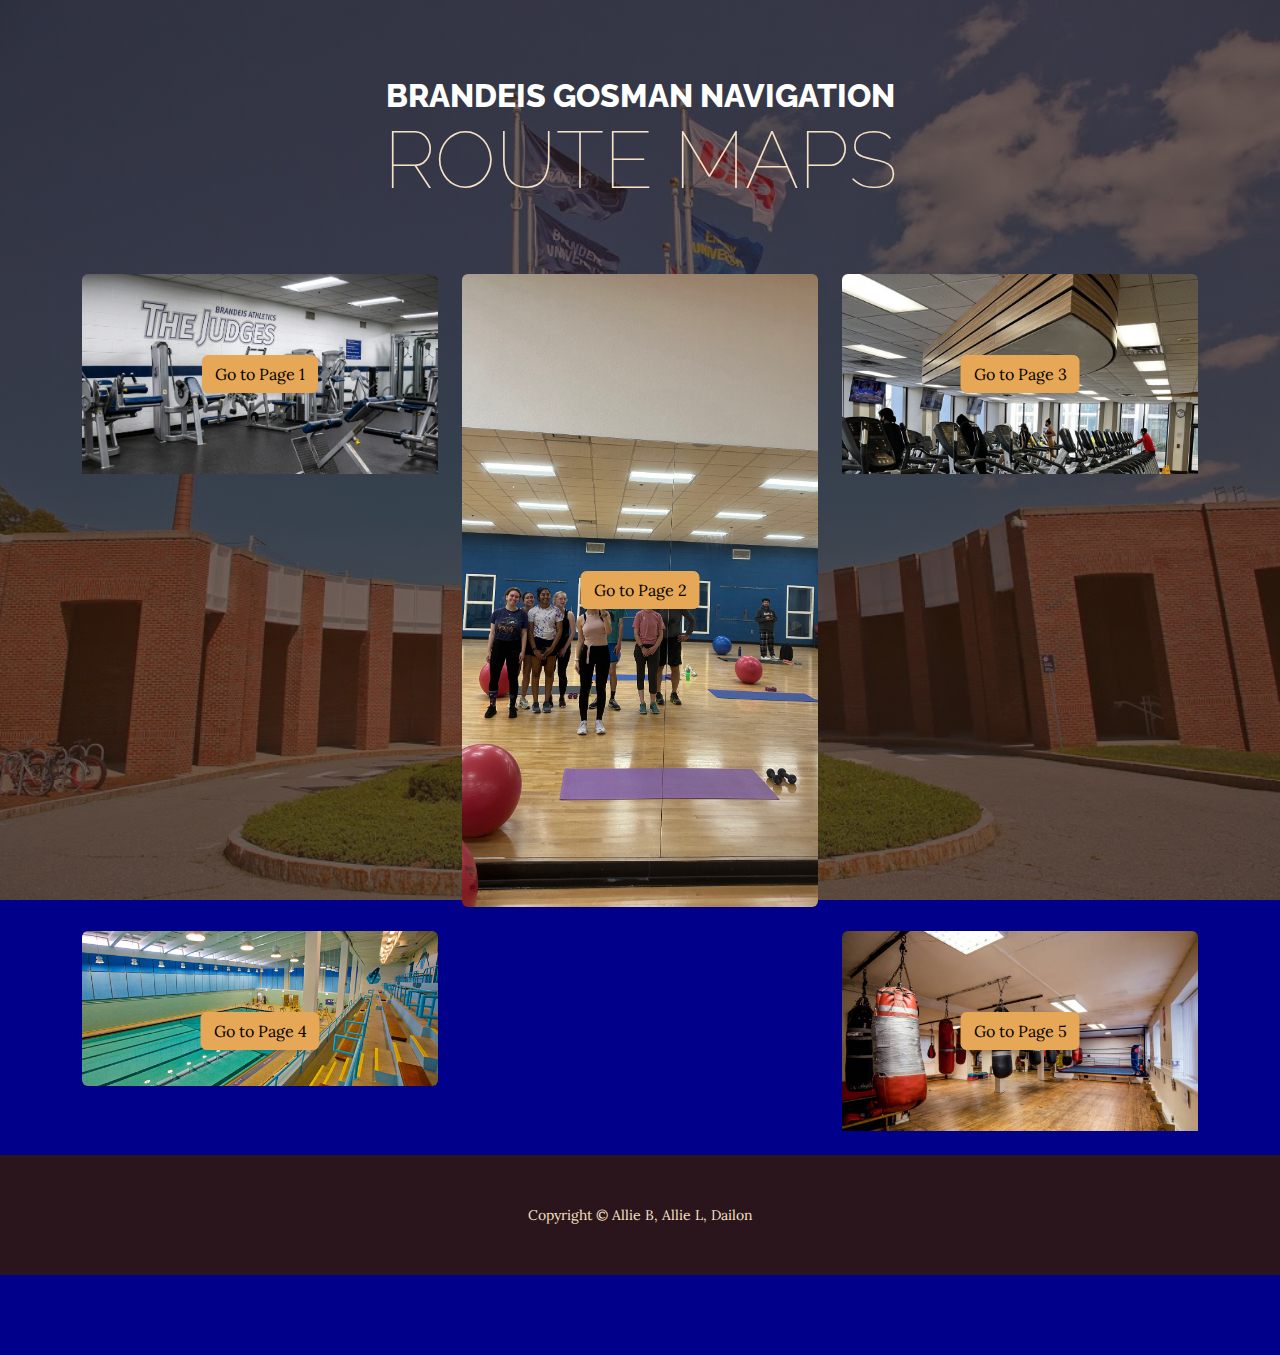
==== index.html @ a2ade56a "Update index.html" ====
<!DOCTYPE html>
<html lang="en">
    <head>
        <meta charset="utf-8" />
        <meta name="viewport" content="width=device-width, initial-scale=1, shrink-to-fit=no" />
        <meta name="description" content="" />
        <meta name="author" content="" />
        <title>Gosman Navigation</title>
        <link rel="icon" type="image/x-icon" href="assets/favicon.ico" />
        <!-- Google fonts-->
        <link href="https://fonts.googleapis.com/css?family=Raleway:100,100i,200,200i,300,300i,400,400i,500,500i,600,600i,700,700i,800,800i,900,900i" rel="stylesheet" />
        <link href="https://fonts.googleapis.com/css?family=Lora:400,400i,700,700i" rel="stylesheet" />
        <!-- Core theme CSS (includes Bootstrap)-->
        <link href="css/styles.css" rel="stylesheet" />
    </head>
    <body>
        <header>
            <h1 class="site-heading text-center text-faded d-none d-lg-block">
                <span class="site-heading-upper text-white mb-3">Brandeis Gosman Navigation</span>
                <span class="site-heading-lower">Route Maps</span>
            </h1>
        </header>
    <section class="page-section clearfix">
    <div class="container">
        <div class="row">
            <!-- Image 1 -->
            <div class="col-md-4 mb-4">
                <div class="image-container position-relative">
                    <img class="img-fluid rounded" src="assets/weight-room.jpg" alt="Image 1">
                    <a href="page1.html" class="btn btn-primary position-absolute top-50 start-50 translate-middle">Go to Page 1</a>
                </div>
            </div>

            <!-- Image 2 -->
            <div class="col-md-4 mb-4">
                <div class="image-container-image2 position-relative">
                    <img class="img-fluid rounded" src="assets/dance-studio.JPG" alt="Image 2">
                    <a href="page2.html" class="btn btn-primary position-absolute top-50 start-50 translate-middle">Go to Page 2</a>
                </div>
            </div>

            <!-- Image 3 -->
            <div class="col-md-4 mb-4">
                <div class="image-container position-relative">
                    <img class="img-fluid rounded" src="assets/cardio-zone.jpg" alt="Image 3">
                    <a href="page3.html" class="btn btn-primary position-absolute top-50 start-50 translate-middle">Go to Page 3</a>
                </div>
            </div>

            <!-- Image 4 -->
            <div class="col-md-4 mb-4">
                <div class="image-container position-relative">
                    <img class="img-fluid rounded" src="assets/pool.jpg" alt="Image 4">
                    <a href="page4.html" class="btn btn-primary position-absolute top-50 start-50 translate-middle">Go to Page 4</a>
                </div>
            </div>

            <!-- Image 5 -->
            <div class="col-md-4 mb-4">
                <div class="image-container position-relative">
                    <img class="img-fluid rounded" src="assets/boxing-room.jpg" alt="Image 5">
                    <a href="page5.html" class="btn btn-primary position-absolute top-50 start-50 translate-middle">Go to Page 5</a>
                </div>
            </div>
        </div>
    </div>
        <footer class="footer text-faded text-center py-5">
            <div class="container"><p class="m-0 small">Copyright &copy; Allie B, Allie L, Dailon</p></div>
        </footer>
        <!-- Bootstrap core JS-->
        <script src="https://cdn.jsdelivr.net/npm/bootstrap@5.2.3/dist/js/bootstrap.bundle.min.js"></script>
        <!-- Core theme JS-->
        <script src="js/scripts.js"></script>
    </body>
</html>
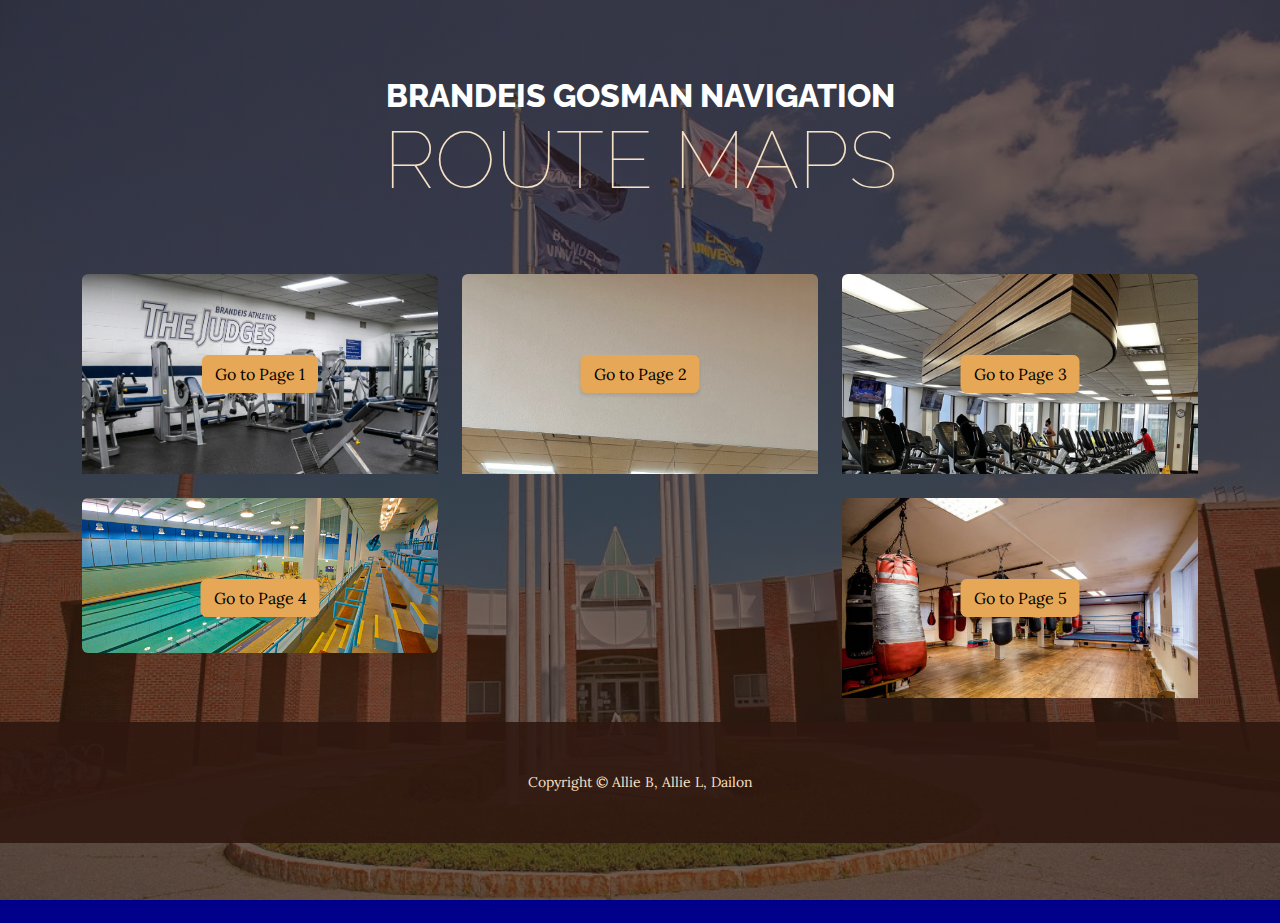
==== commit 14b1dac4: "Update index.html" ====
--- a/index.html
+++ b/index.html
@@ -33,7 +33,7 @@
 
             <!-- Image 2 -->
             <div class="col-md-4 mb-4">
-                <div class="image-container-image2 position-relative">
+                <div class="image-container position-relative">
                     <img class="img-fluid rounded" src="assets/dance-studio.JPG" alt="Image 2">
                     <a href="page2.html" class="btn btn-primary position-absolute top-50 start-50 translate-middle">Go to Page 2</a>
                 </div>
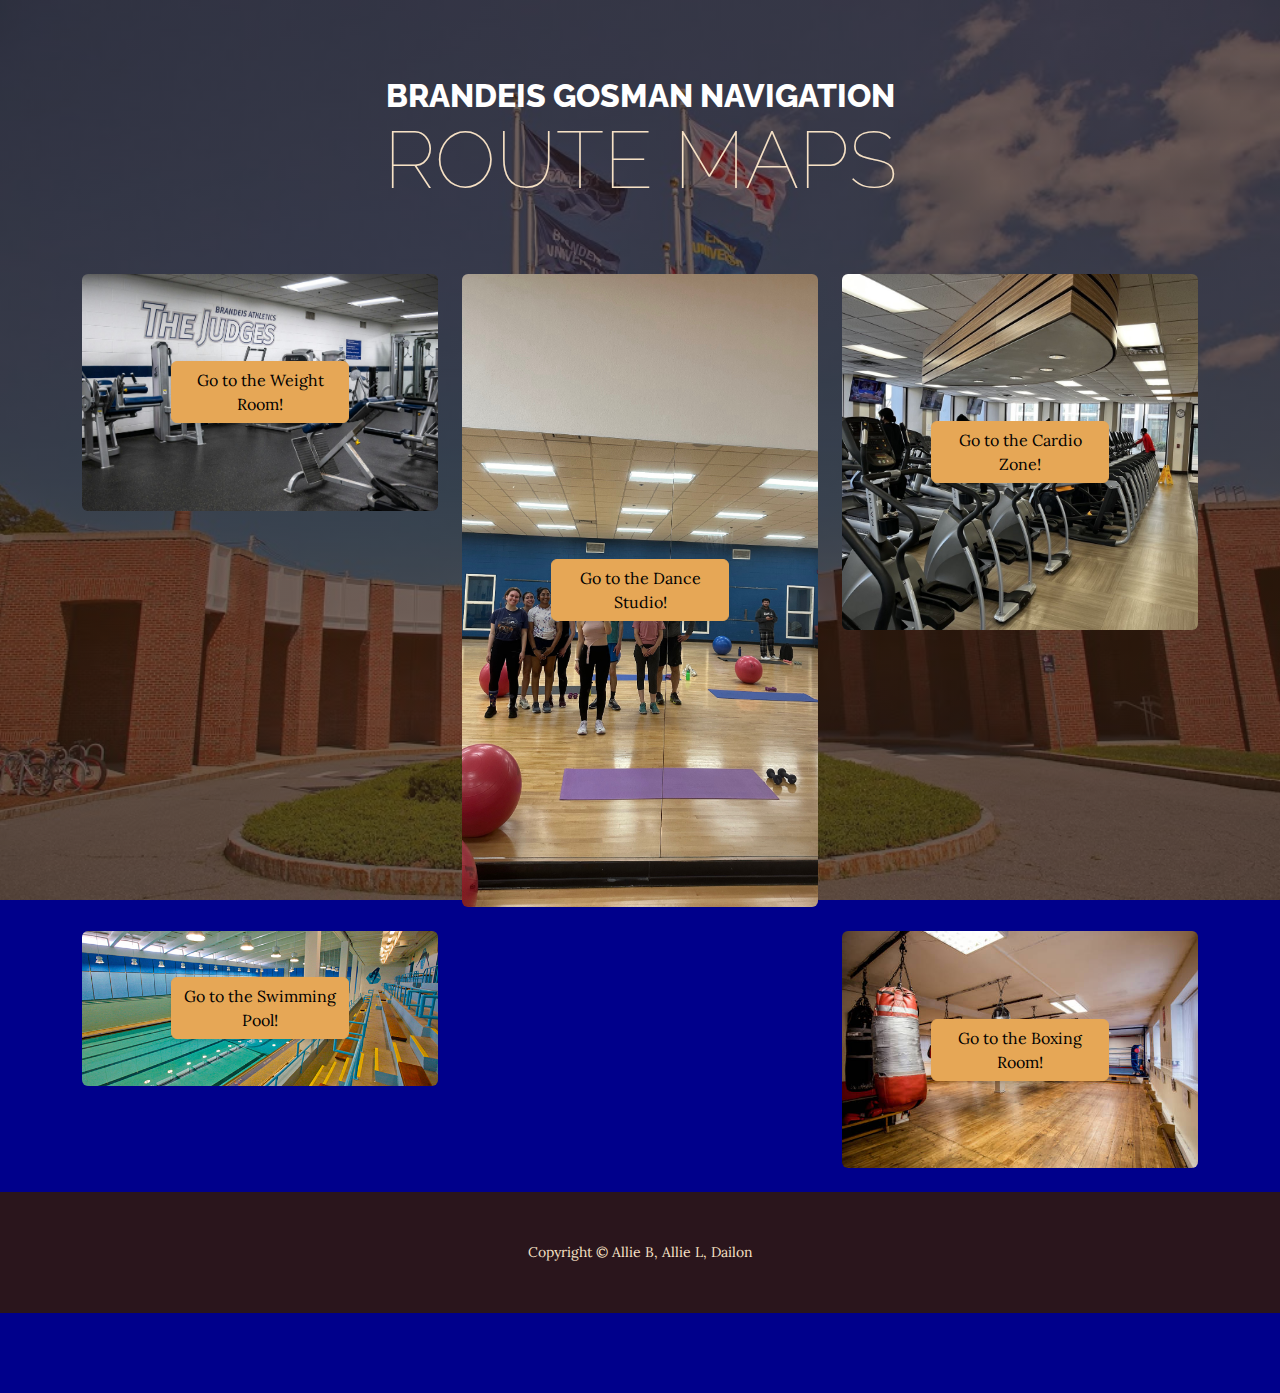
==== commit f812652e: "Update index.html" ====
--- a/index.html
+++ b/index.html
@@ -27,7 +27,7 @@
             <div class="col-md-4 mb-4">
                 <div class="image-container position-relative">
                     <img class="img-fluid rounded" src="assets/weight-room.jpg" alt="Image 1">
-                    <a href="page1.html" class="btn btn-primary position-absolute top-50 start-50 translate-middle">Go to Page 1</a>
+                    <a href="page1.html" class="btn btn-primary position-absolute top-50 start-50 translate-middle">Go to the Weight Room!</a>
                 </div>
             </div>
 
@@ -35,7 +35,7 @@
             <div class="col-md-4 mb-4">
                 <div class="image-container position-relative">
                     <img class="img-fluid rounded" src="assets/dance-studio.JPG" alt="Image 2">
-                    <a href="page2.html" class="btn btn-primary position-absolute top-50 start-50 translate-middle">Go to Page 2</a>
+                    <a href="page2.html" class="btn btn-primary position-absolute top-50 start-50 translate-middle">Go to the Dance Studio!</a>
                 </div>
             </div>
 
@@ -43,7 +43,7 @@
             <div class="col-md-4 mb-4">
                 <div class="image-container position-relative">
                     <img class="img-fluid rounded" src="assets/cardio-zone.jpg" alt="Image 3">
-                    <a href="page3.html" class="btn btn-primary position-absolute top-50 start-50 translate-middle">Go to Page 3</a>
+                    <a href="page3.html" class="btn btn-primary position-absolute top-50 start-50 translate-middle">Go to the Cardio Zone!</a>
                 </div>
             </div>
 
@@ -51,7 +51,7 @@
             <div class="col-md-4 mb-4">
                 <div class="image-container position-relative">
                     <img class="img-fluid rounded" src="assets/pool.jpg" alt="Image 4">
-                    <a href="page4.html" class="btn btn-primary position-absolute top-50 start-50 translate-middle">Go to Page 4</a>
+                    <a href="page4.html" class="btn btn-primary position-absolute top-50 start-50 translate-middle">Go to the Swimming Pool!</a>
                 </div>
             </div>
 
@@ -59,7 +59,7 @@
             <div class="col-md-4 mb-4">
                 <div class="image-container position-relative">
                     <img class="img-fluid rounded" src="assets/boxing-room.jpg" alt="Image 5">
-                    <a href="page5.html" class="btn btn-primary position-absolute top-50 start-50 translate-middle">Go to Page 5</a>
+                    <a href="page5.html" class="btn btn-primary position-absolute top-50 start-50 translate-middle">Go to the Boxing Room!</a>
                 </div>
             </div>
         </div>
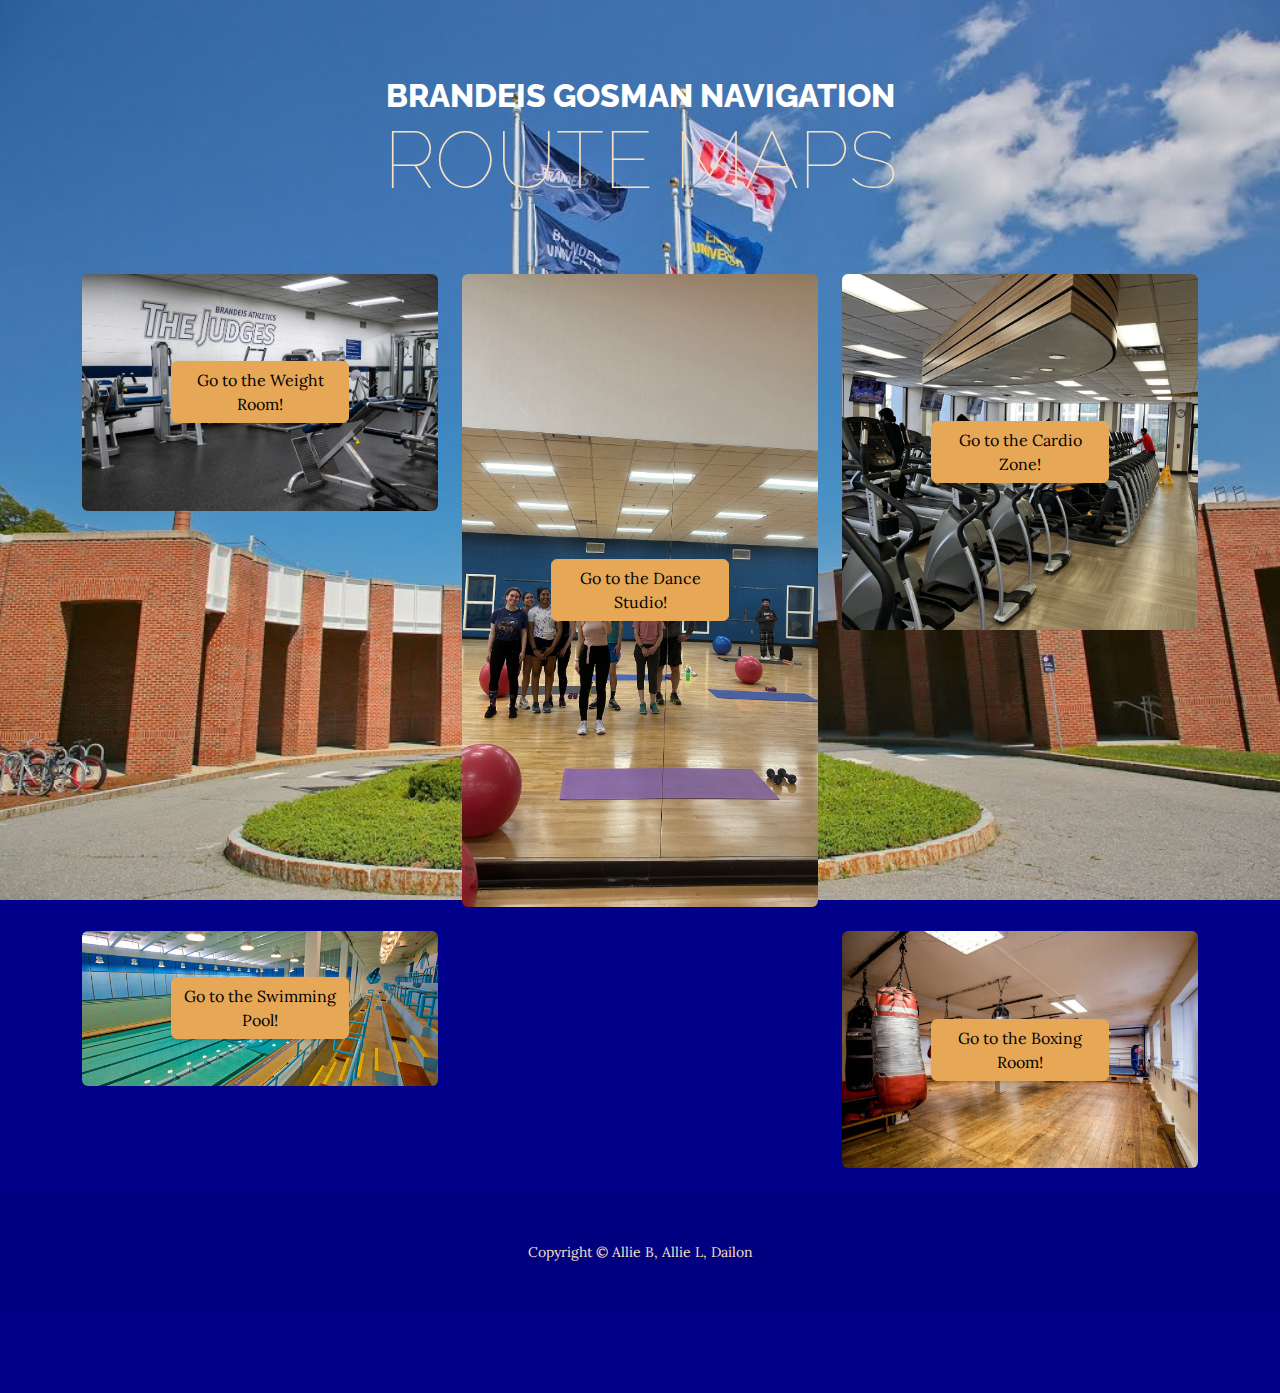
==== commit 4dbfd319: "Update index.html" ====
--- a/index.html
+++ b/index.html
@@ -27,7 +27,7 @@
             <div class="col-md-4 mb-4">
                 <div class="image-container position-relative">
                     <img class="img-fluid rounded" src="assets/weight-room.jpg" alt="Image 1">
-                    <a href="page1.html" class="btn btn-primary position-absolute top-50 start-50 translate-middle">Go to the Weight Room!</a>
+                    <a href="about.html" class="btn btn-primary position-absolute top-50 start-50 translate-middle">Go to the Weight Room!</a>
                 </div>
             </div>
 
@@ -35,7 +35,7 @@
             <div class="col-md-4 mb-4">
                 <div class="image-container position-relative">
                     <img class="img-fluid rounded" src="assets/dance-studio.JPG" alt="Image 2">
-                    <a href="page2.html" class="btn btn-primary position-absolute top-50 start-50 translate-middle">Go to the Dance Studio!</a>
+                    <a href="products.html" class="btn btn-primary position-absolute top-50 start-50 translate-middle">Go to the Dance Studio!</a>
                 </div>
             </div>
 
@@ -43,7 +43,7 @@
             <div class="col-md-4 mb-4">
                 <div class="image-container position-relative">
                     <img class="img-fluid rounded" src="assets/cardio-zone.jpg" alt="Image 3">
-                    <a href="page3.html" class="btn btn-primary position-absolute top-50 start-50 translate-middle">Go to the Cardio Zone!</a>
+                    <a href="store.html" class="btn btn-primary position-absolute top-50 start-50 translate-middle">Go to the Cardio Zone!</a>
                 </div>
             </div>
 
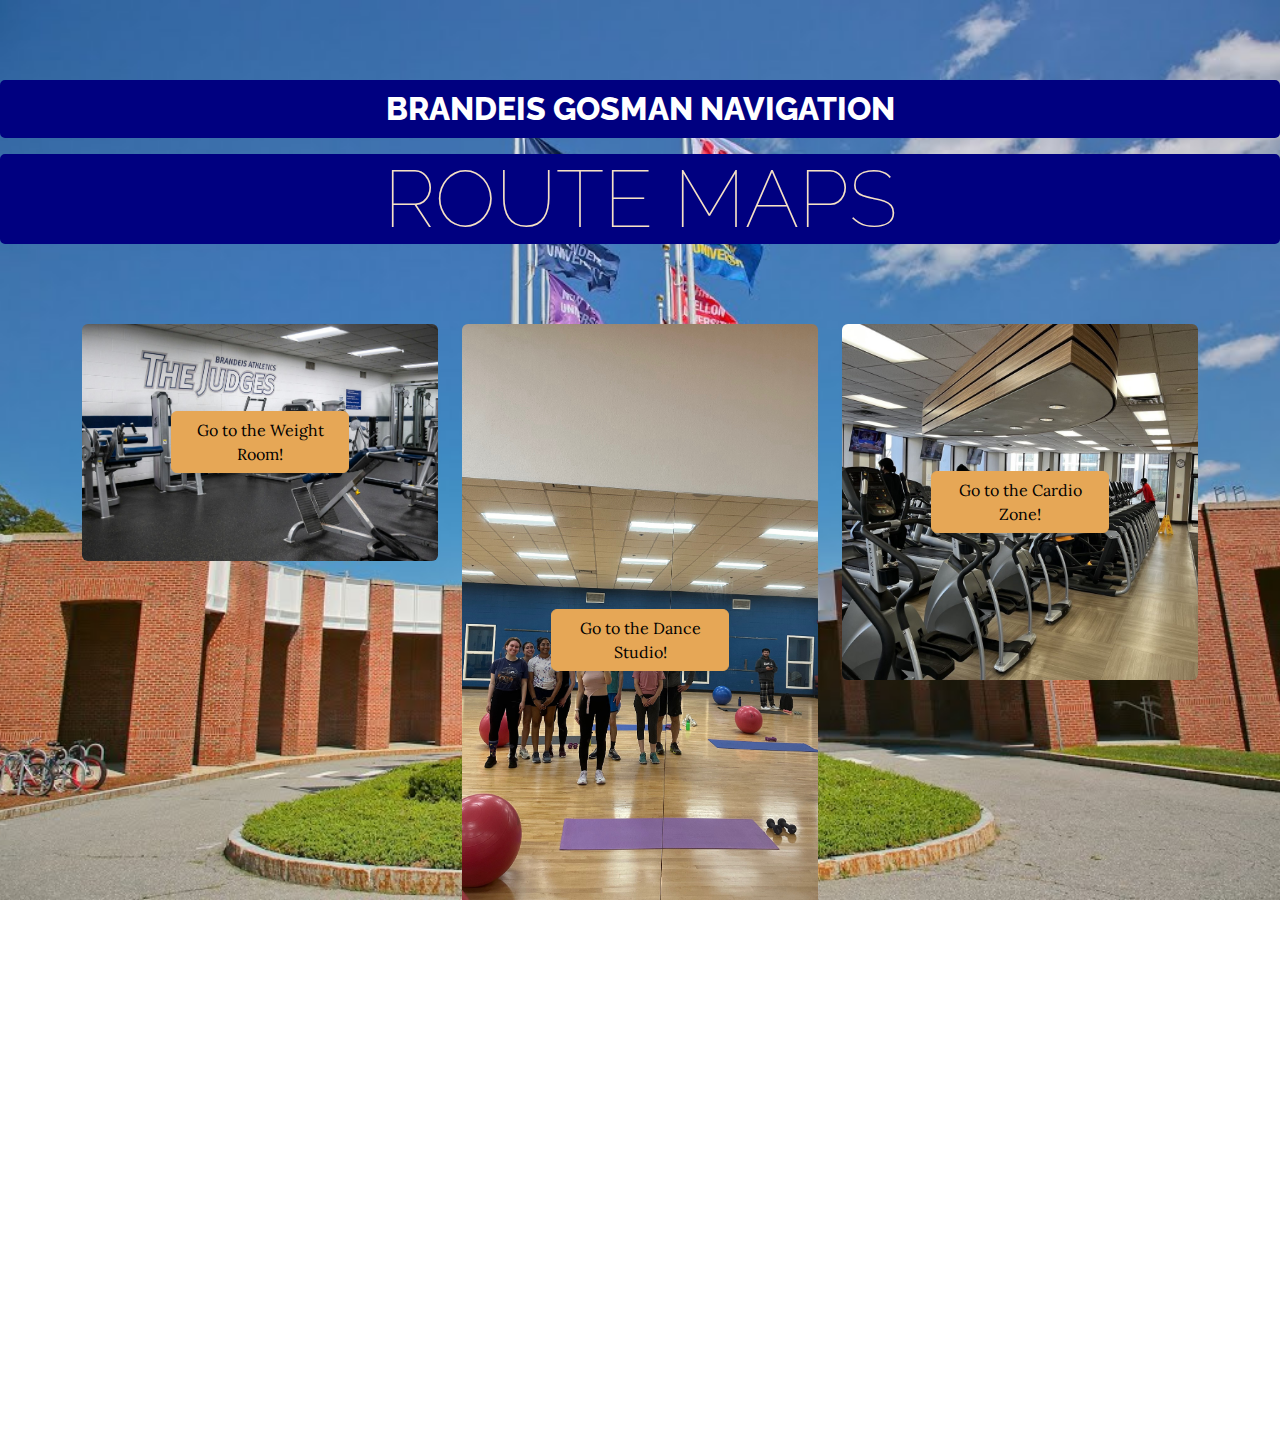
==== commit 4a0aeae0: "Update index.html" ====
--- a/index.html
+++ b/index.html
@@ -27,7 +27,7 @@
             <div class="col-md-4 mb-4">
                 <div class="image-container position-relative">
                     <img class="img-fluid rounded" src="assets/weight-room.jpg" alt="Image 1">
-                    <a href="about.html" class="btn btn-primary position-absolute top-50 start-50 translate-middle">Go to the Weight Room!</a>
+                    <a href="weight-room.html" class="btn btn-primary position-absolute top-50 start-50 translate-middle">Go to the Weight Room!</a>
                 </div>
             </div>
 
@@ -35,7 +35,7 @@
             <div class="col-md-4 mb-4">
                 <div class="image-container position-relative">
                     <img class="img-fluid rounded" src="assets/dance-studio.JPG" alt="Image 2">
-                    <a href="products.html" class="btn btn-primary position-absolute top-50 start-50 translate-middle">Go to the Dance Studio!</a>
+                    <a href="dance-room.html" class="btn btn-primary position-absolute top-50 start-50 translate-middle">Go to the Dance Studio!</a>
                 </div>
             </div>
 
@@ -43,7 +43,7 @@
             <div class="col-md-4 mb-4">
                 <div class="image-container position-relative">
                     <img class="img-fluid rounded" src="assets/cardio-zone.jpg" alt="Image 3">
-                    <a href="store.html" class="btn btn-primary position-absolute top-50 start-50 translate-middle">Go to the Cardio Zone!</a>
+                    <a href="cardio-zone.html" class="btn btn-primary position-absolute top-50 start-50 translate-middle">Go to the Cardio Zone!</a>
                 </div>
             </div>
 
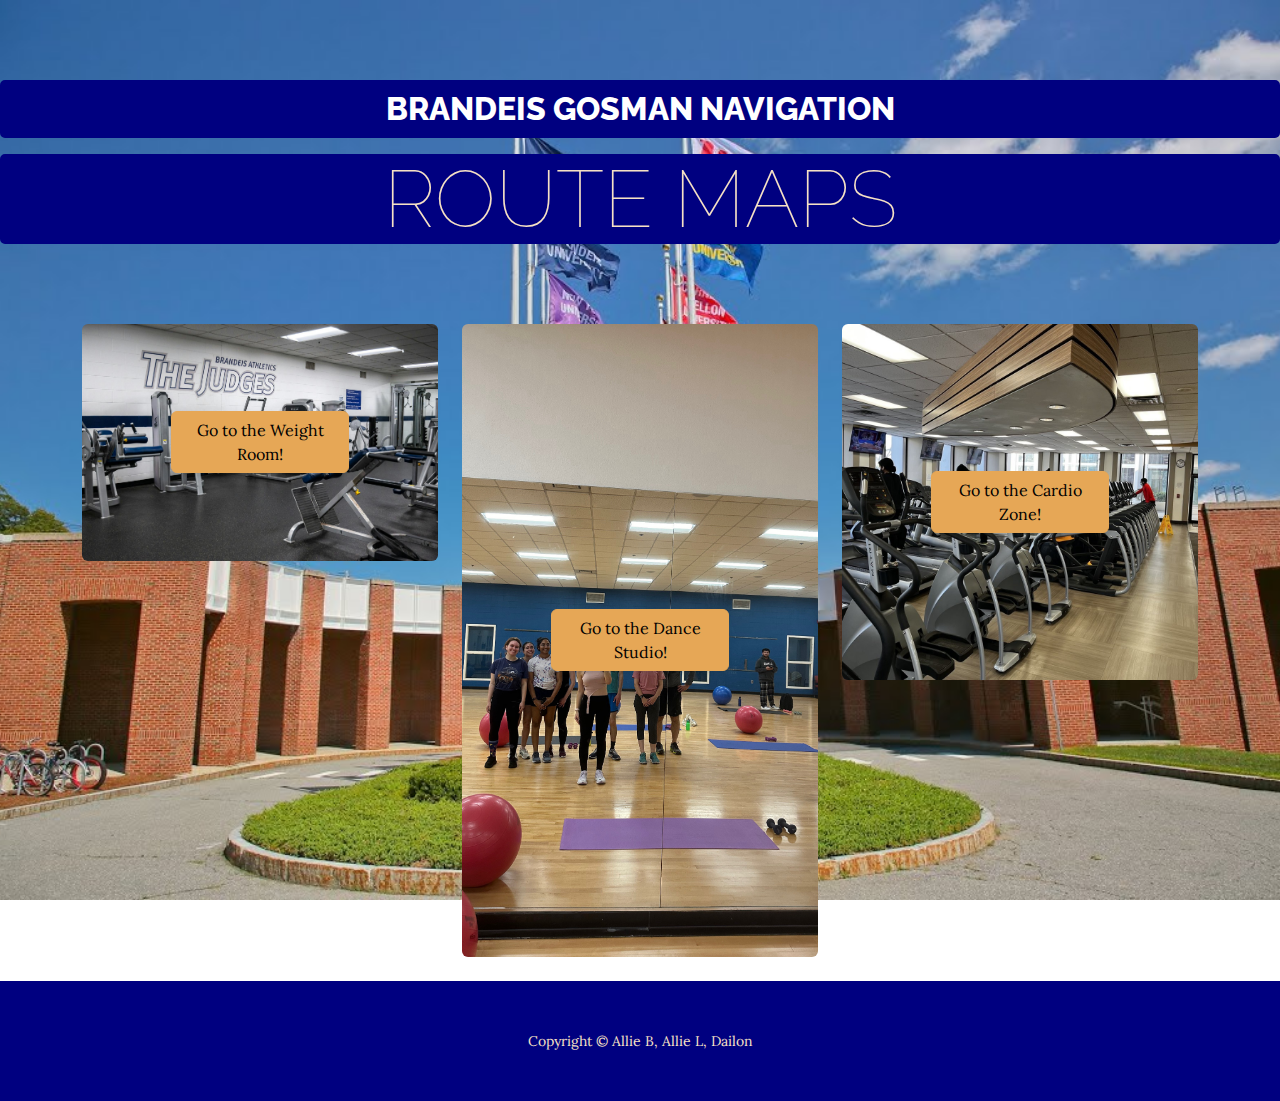
==== commit a45b9e2f: "Update index.html" ====
--- a/index.html
+++ b/index.html
@@ -46,22 +46,6 @@
                     <a href="cardio-zone.html" class="btn btn-primary position-absolute top-50 start-50 translate-middle">Go to the Cardio Zone!</a>
                 </div>
             </div>
-
-            <!-- Image 4 -->
-            <div class="col-md-4 mb-4">
-                <div class="image-container position-relative">
-                    <img class="img-fluid rounded" src="assets/pool.jpg" alt="Image 4">
-                    <a href="page4.html" class="btn btn-primary position-absolute top-50 start-50 translate-middle">Go to the Swimming Pool!</a>
-                </div>
-            </div>
-
-            <!-- Image 5 -->
-            <div class="col-md-4 mb-4">
-                <div class="image-container position-relative">
-                    <img class="img-fluid rounded" src="assets/boxing-room.jpg" alt="Image 5">
-                    <a href="page5.html" class="btn btn-primary position-absolute top-50 start-50 translate-middle">Go to the Boxing Room!</a>
-                </div>
-            </div>
         </div>
     </div>
         <footer class="footer text-faded text-center py-5">
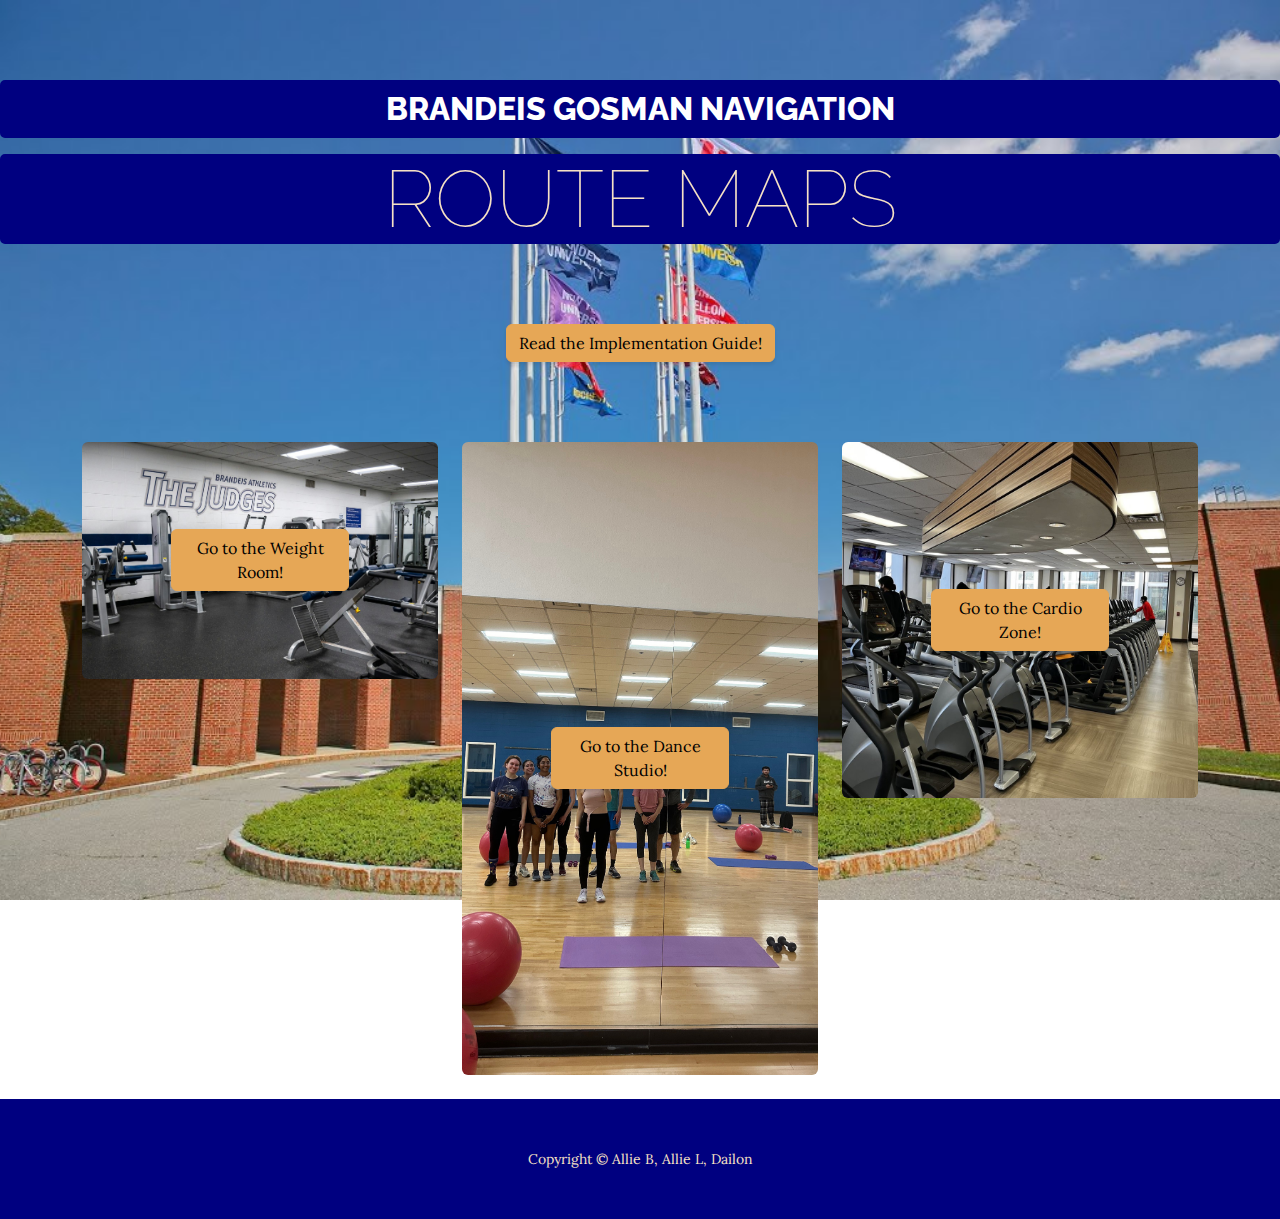
==== commit d6a13b72: "Update index.html" ====
--- a/index.html
+++ b/index.html
@@ -20,6 +20,9 @@
                 <span class="site-heading-lower">Route Maps</span>
             </h1>
         </header>
+        <div class="container text-center mb-4">
+            <a href="handbook.html" class="btn btn-primary">Read the Implementation Guide!</a>
+        </div>
     <section class="page-section clearfix">
     <div class="container">
         <div class="row">
